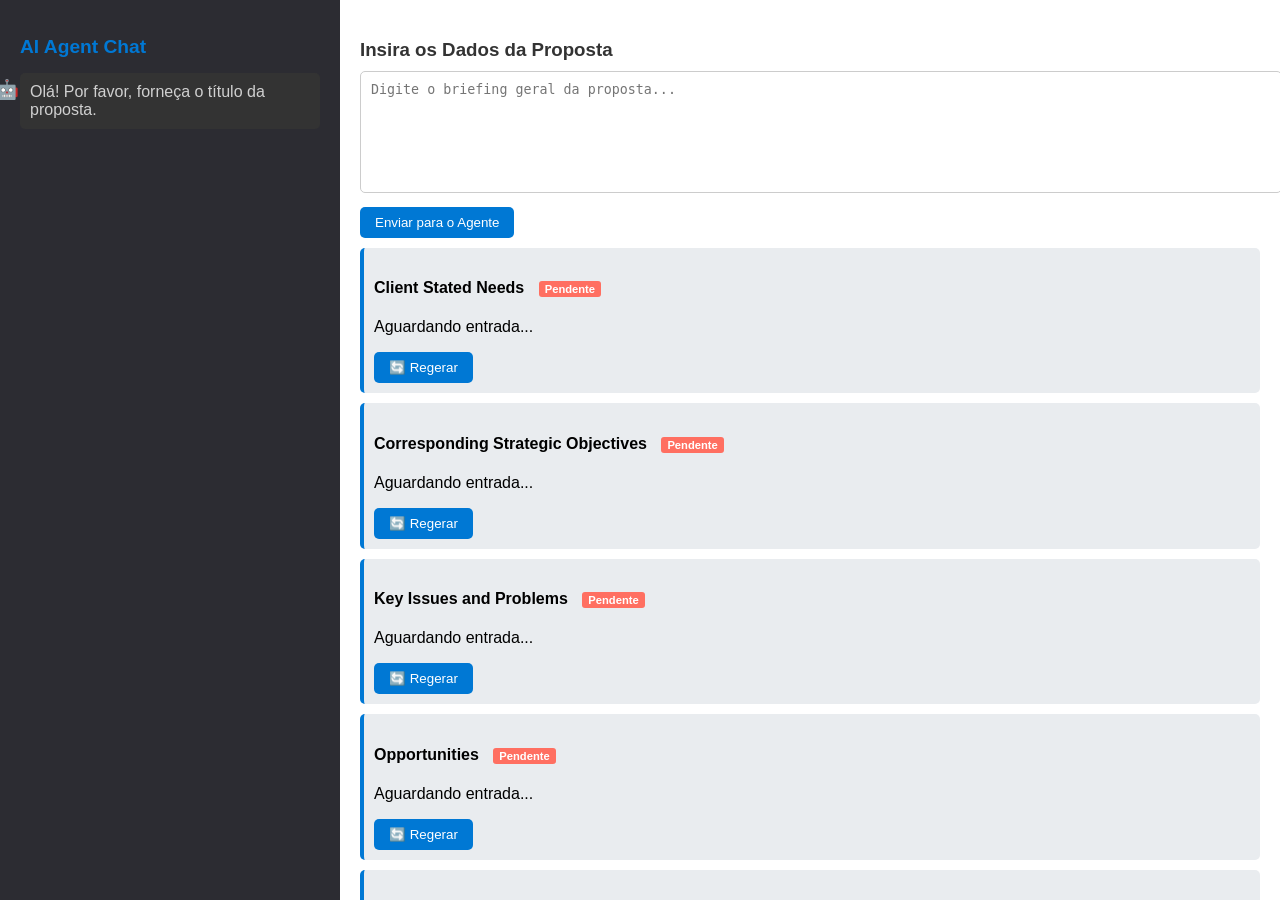
==== frontend/index.html @ 9ab50c37 "Comitando arquivos sem segredos - crie seu .env" ====
<!DOCTYPE html>
<html lang="en">
<head>
<meta charset="UTF-8">
<meta name="viewport" content="width=device-width, initial-scale=1.0">
<title>AI Proposal Assistant</title>
<style>
        body {
            font-family: 'Segoe UI', Tahoma, Geneva, Verdana, sans-serif;
            background: #f4f4f4;
            margin: 0;
            padding: 0;
            display: flex;
            height: 100vh;
        }
        .sidebar {
            width: 300px;
            background: #2c2c32;
            color: #d0d0d0;
            padding: 20px;
            overflow-y: auto;
        }
        .sidebar h2 {
            color: #0078d4;
            font-size: 1.2em;
            margin-bottom: 15px;
        }
        .agent-message {
            background: #333;
            padding: 10px;
            margin-bottom: 10px;
            border-radius: 5px;
            position: relative;
        }
        .agent-message::before {
            content: '🤖';
            position: absolute;
            left: -25px;
            top: 5px;
            font-size: 1.2em;
        }
        .input-area {
            flex-grow: 1;
            padding: 20px;
            background: #fff;
            overflow-y: auto;
        }
        .input-area h3 {
            color: #333;
            margin-bottom: 10px;
        }
        textarea {
            width: 100%;
            height: 100px;
            padding: 10px;
            margin-bottom: 10px;
            border: 1px solid #ccc;
            border-radius: 5px;
            resize: none;
        }
        button {
            background: #0078d4;
            color: white;
            border: none;
            padding: 8px 15px;
            border-radius: 5px;
            cursor: pointer;
            transition: background 0.3s;
            margin-right: 10px;
        }
        button:hover {
            background: #005bb5;
        }
        .organized-section {
            background: #e9ecef;
            padding: 10px;
            margin-top: 10px;
            border-left: 4px solid #0078d4;
            border-radius: 5px;
            position: relative;
        }
        .status {
            font-size: 0.7em;
            color: #fff;
            padding: 2px 6px;
            border-radius: 3px;
            margin-left: 10px;
        }
        .status.pending { background: #ff6f61; }
        .status.completed { background: #4caf50; }
        .loading {
            font-style: italic;
            color: #666;
        }
</style>
</head>
<body>
<div class="sidebar">
<h2>AI Agent Chat</h2>
<div class="agent-message" id="message-0">Olá! Por favor, forneça o título da proposta.</div>
<!-- More messages will be added dynamically -->
</div>
<div class="input-area">


<h3>Insira os Dados da Proposta</h3>
<textarea id="general-input" placeholder="Digite o briefing geral da proposta..."></textarea>
<button onclick="sendGeneralInput()">Enviar para o Agente</button>

<div class="organized-section" data-section="Client Stated Needs">
    <h4>Client Stated Needs <span class="status pending">Pendente</span></h4>
    <p id="clientNeeds">Aguardando entrada...</p>
    <button class="regenerate-btn" onclick="regenerateSection('Client Stated Needs')">🔄 Regerar</button>
</div>
<div class="organized-section" data-section="Corresponding Strategic Objectives">
    <h4>Corresponding Strategic Objectives <span class="status pending">Pendente</span></h4>
    <p id="strategicObjectives">Aguardando entrada...</p>
    <button class="regenerate-btn" onclick="regenerateSection('Corresponding Strategic Objectives')">🔄 Regerar</button>
</div>
<div class="organized-section" data-section="Key Issues and Problems">
    <h4>Key Issues and Problems <span class="status pending">Pendente</span></h4>
    <p id="keyIssues">Aguardando entrada...</p>
    <button class="regenerate-btn" onclick="regenerateSection('Key Issues and Problems')">🔄 Regerar</button>
</div>
<div class="organized-section" data-section="Opportunities">
    <h4>Opportunities <span class="status pending">Pendente</span></h4>
    <p id="opportunities">Aguardando entrada...</p>
    <button class="regenerate-btn" onclick="regenerateSection('Opportunities')">🔄 Regerar</button>
</div>
<div class="organized-section" data-section="Client Value Objectives">
    <h4>Client Value Objectives <span class="status pending">Pendente</span></h4>
    <p id="clientValueObjectives">Aguardando entrada...</p>
    <button class="regenerate-btn" onclick="regenerateSection('Client Value Objectives')">🔄 Regerar</button>
</div>
<div class="organized-section" data-section="Corresponding Solution Components">
    <h4>Corresponding Solution Components <span class="status pending">Pendente</span></h4>
    <p id="solutionComponents">Aguardando entrada...</p>
    <button class="regenerate-btn" onclick="regenerateSection('Corresponding Solution Components')">🔄 Regerar</button>
</div>
</div>
</div>
 
<script>
        let dataIndex = 0;
        const sections = [
            "Client Stated Needs",
            "Corresponding Strategic Objectives",
            "Key Issues and Problems",
            "Opportunities",
            "Client Value Objectives",
            "Corresponding Solution Components"
        ];

        async function sendGeneralInput() {
            const generalInput = document.getElementById('general-input').value.trim();
            if (!generalInput) {
                alert("Por favor, digite o briefing geral da proposta.");
                return;
            }

            // Atualiza status para "Processando" em todas as seções
            sections.forEach(section => {
                const sectionDiv = document.querySelector(`.organized-section[data-section="${section}"]`);
                const contentP = sectionDiv.querySelector('p');
                const statusSpan = sectionDiv.querySelector('.status');
                contentP.textContent = "Processando...";
                statusSpan.textContent = "Processando";
                statusSpan.classList.remove('pending', 'completed');
                statusSpan.classList.add('pending');
            });

            try {
                const response = await fetch('http://localhost:8000/generate', {
                    method: 'POST',
                    headers: { 'Content-Type': 'application/json' },
                    body: JSON.stringify({ briefing: generalInput }),
                });

                if (!response.ok) {
                    throw new Error(`Erro na resposta: ${response.status}`);
                }

                const data = await response.json();
                // data é um objeto: { "Client Stated Needs": "...", ... }

                sections.forEach(section => {
                    const sectionDiv = document.querySelector(`.organized-section[data-section="${section}"]`);
                    const contentP = sectionDiv.querySelector('p');
                    const statusSpan = sectionDiv.querySelector('.status');
                    const promptDesc = data[`${section}_prompt`] || "";

                    if (data[section]) {
                        //contentP.textContent = data[section];
                        //contentP.innerHTML = `<strong>PROMPT:</strong> ${promptDesc}<br/><br/>${data[section]}`;
                        contentP.innerHTML = `${data[section]}`;
                        statusSpan.textContent = "Concluído";
                        statusSpan.classList.remove('pending');
                        statusSpan.classList.add('completed');
                    } else {
                        contentP.textContent = "Sem conteúdo gerado para essa seção.";
                        statusSpan.textContent = "Pendente";
                        statusSpan.classList.remove('completed');
                        statusSpan.classList.add('pending');
                    }
                });

            } catch (error) {
                alert("Erro ao processar a solicitação: " + error.message);
                // Reverte status para pendente
                sections.forEach(section => {
                    const sectionDiv = document.querySelector(`.organized-section[data-section="${section}"]`);
                    const contentP = sectionDiv.querySelector('p');
                    const statusSpan = sectionDiv.querySelector('.status');
                    contentP.textContent = "Aguardando entrada...";
                    statusSpan.textContent = "Pendente";
                    statusSpan.classList.remove('completed');
                    statusSpan.classList.add('pending');
                });
            }
        }
        
        async function regenerateSection(section) {
            const generalInput = document.getElementById('general-input').value.trim();
            if (!generalInput) {
                alert("Por favor, digite o briefing geral da proposta para regerar a seção.");
                return;
            }
            const sectionDiv = document.querySelector(`.organized-section[data-section="${section}"]`);
            const contentP = sectionDiv.querySelector('p');
            const statusSpan = sectionDiv.querySelector('.status');
            contentP.textContent = "Processando...";
            statusSpan.textContent = "Processando";
            statusSpan.classList.remove('pending', 'completed');
            statusSpan.classList.add('pending');

            try {
                const response = await fetch('http://localhost:8000/generate-section', {
                    method: 'POST',
                    headers: { 'Content-Type': 'application/json' },
                    body: JSON.stringify({ section: section, content: generalInput }),
                });

                if (!response.ok) {
                    throw new Error(`Erro na resposta: ${response.status}`);
                }

                const data = await response.json();
                const promptDesc = data.prompt || "";
                if (data.refined_text) {
                    //contentP.innerHTML = `<strong>PROMPT:</strong> ${promptDesc}<br/><br/>${data.refined_text}`;
                    contentP.innerHTML = `${data.refined_text}`;
                    statusSpan.textContent = "Concluído";
                    statusSpan.classList.remove('pending');
                    statusSpan.classList.add('completed');
                } else {
                    contentP.textContent = "Sem conteúdo gerado para essa seção.";
                    statusSpan.textContent = "Pendente";
                    statusSpan.classList.remove('completed');
                    statusSpan.classList.add('pending');
                }
            } catch (error) {
                contentP.textContent = "Erro ao processar.";
                statusSpan.textContent = "Pendente";
                statusSpan.classList.remove('completed');
                statusSpan.classList.add('pending');
            }
        }
        
        document.querySelector('textarea').addEventListener('keypress', (e) => {
            if (e.key === 'Enter' && !e.shiftKey) {
                e.preventDefault();
                sendGeneralInput();
            }
        });

</script>
</body>
</html>
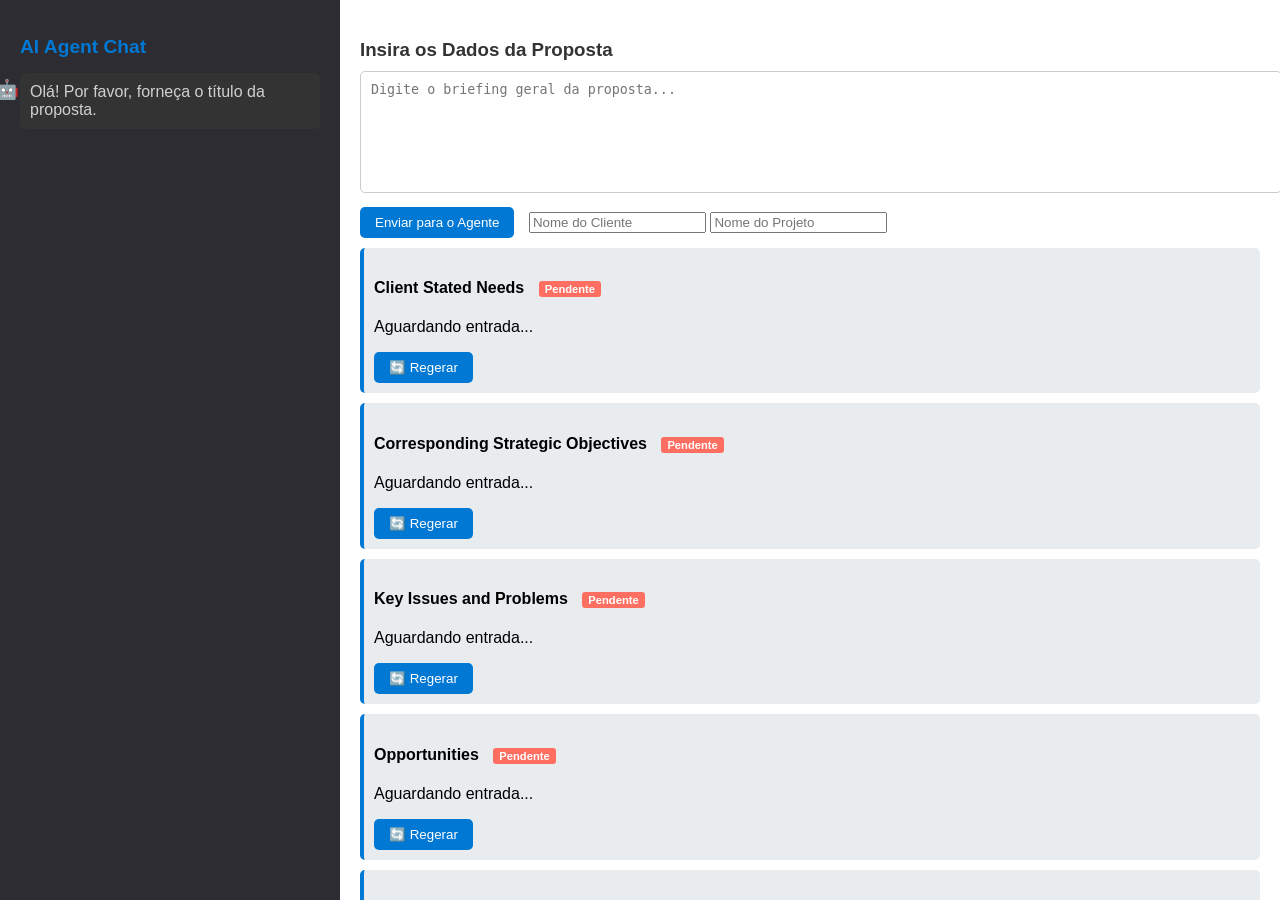
==== commit 81a2abda: "Add slide e historico" ====
--- a/frontend/index.html
+++ b/frontend/index.html
@@ -106,7 +106,8 @@
 <h3>Insira os Dados da Proposta</h3>
 <textarea id="general-input" placeholder="Digite o briefing geral da proposta..."></textarea>
 <button onclick="sendGeneralInput()">Enviar para o Agente</button>
-
+<input id="client-name" placeholder="Nome do Cliente">
+<input id="project-name" placeholder="Nome do Projeto">
 <div class="organized-section" data-section="Client Stated Needs">
     <h4>Client Stated Needs <span class="status pending">Pendente</span></h4>
     <p id="clientNeeds">Aguardando entrada...</p>
@@ -136,7 +137,18 @@
     <h4>Corresponding Solution Components <span class="status pending">Pendente</span></h4>
     <p id="solutionComponents">Aguardando entrada...</p>
     <button class="regenerate-btn" onclick="regenerateSection('Corresponding Solution Components')">🔄 Regerar</button>
-</div>
+    <br/>
+</div>
+<!-- Adicione após as seções -->
+<button id="generate-slide-btn" onclick="generateSlide()">🖼️ Gerar Slide</button>
+<div id="slide-preview"></div>
+<button onclick="prevSlide()">⬅️ Anterior</button>
+<button onclick="nextSlide()">➡️ Próximo</button>
+<button onclick="saveCurrentSlide()">💾 Salvar Slide</button>
+<button onclick="showHistory()">📜 Ver Histórico</button>
+<div id="slide-history" style="display:none; background:#fff; border:1px solid #ccc; padding:10px; margin-top:10px;"></div>
+
+
 </div>
 </div>
  
@@ -150,6 +162,8 @@
             "Client Value Objectives",
             "Corresponding Solution Components"
         ];
+        let slides = [];
+        let currentSlide = 0;
 
         async function sendGeneralInput() {
             const generalInput = document.getElementById('general-input').value.trim();
@@ -266,6 +280,90 @@
             }
         }
         
+        function showSlide(index) {
+            const preview = document.getElementById('slide-preview');
+            preview.innerHTML = slides[index] || "<em>Nenhum slide gerado ainda.</em>";
+        }
+
+        async function generateSlide() {
+            // Coleta os textos das seções
+            const slideData = {};
+            sections.forEach(section => {
+                const sectionDiv = document.querySelector(`.organized-section[data-section="${section}"]`);
+                const contentP = sectionDiv.querySelector('p');
+                slideData[section] = contentP.innerHTML;
+            });
+
+            try {
+                const response = await fetch('http://localhost:8000/generate-slide', {
+                    method: 'POST',
+                    headers: { 'Content-Type': 'application/json' },
+                    body: JSON.stringify(slideData),
+                });
+
+                if (!response.ok) {
+                    throw new Error(`Erro ao gerar slide: ${response.status}`);
+                }
+
+                const data = await response.json();
+                // Exibe o slide gerado (HTML ou imagem)
+                slides.push(data.slide_html);
+                currentSlide = slides.length - 1;
+                showSlide(currentSlide);
+
+                // Salva no backend
+                await fetch('http://localhost:8000/save-slide', {
+                    method: 'POST',
+                    headers: { 'Content-Type': 'application/json' },
+                    body: JSON.stringify({
+                        client_name: document.getElementById('client-name').value,
+                        project_name: document.getElementById('project-name').value,
+                        slide_html: data.slide_html
+                    }),
+                });
+            } catch (error) {
+                document.getElementById('slide-preview').innerHTML = "Erro ao gerar slide.";
+            }
+        }
+
+        function nextSlide() {
+            if (currentSlide < slides.length - 1) {
+                currentSlide++;
+                showSlide(currentSlide);
+            }
+        }
+
+        function prevSlide() {
+            if (currentSlide > 0) {
+                currentSlide--;
+                showSlide(currentSlide);
+            }
+        }
+
+        async function saveCurrentSlide() {
+            if (!slides[currentSlide]) return;
+            await fetch('http://localhost:8000/save-slide', {
+                method: 'POST',
+                headers: { 'Content-Type': 'application/json' },
+                body: JSON.stringify({
+                    client_name: document.getElementById('client-name').value,
+                    project_name: document.getElementById('project-name').value,
+                    slide_html: slides[currentSlide]
+                }),
+            });
+            alert("Slide salvo!");
+        }
+
+        async function showHistory() {
+            const client = document.getElementById('client-name').value;
+            const project = document.getElementById('project-name').value;
+            const response = await fetch(`http://localhost:8000/get-slides?client_name=${encodeURIComponent(client)}&project_name=${encodeURIComponent(project)}`);
+            const data = await response.json();
+            const historyDiv = document.getElementById('slide-history');
+            historyDiv.innerHTML = "<h4>Histórico de Slides</h4>" + (data.slides.length ? data.slides.map((s, i) => `<div><b>Slide ${i+1}</b><div>${s}</div></div>`).join("<hr>") : "<em>Nenhum slide salvo.</em>");
+            historyDiv.style.display = "block";
+        }
+
         document.querySelector('textarea').addEventListener('keypress', (e) => {
             if (e.key === 'Enter' && !e.shiftKey) {
                 e.preventDefault();
@@ -273,6 +371,23 @@
             }
         });
 
+        function autoFillClientAndProject() {
+            const text = document.getElementById('general-input').value;
+            // Exemplo: busca por "Client Name:" e "Opportunity Name:"
+            const clientMatch = text.match(/Client Name:\\s*(.+)/i);
+            const projectMatch = text.match(/Opportunity Name:\\s*(.+)/i);
+
+            if (clientMatch) {
+                document.getElementById('client-name').value = clientMatch[1].trim();
+            }
+            if (projectMatch) {
+                document.getElementById('project-name').value = projectMatch[1].trim();
+            }
+        }
+
+        // Chame ao colar ou ao perder foco do textarea
+        document.getElementById('general-input').addEventListener('input', autoFillClientAndProject);
+        document.getElementById('general-input').addEventListener('blur', autoFillClientAndProject);
 </script>
 </body>
 </html>
